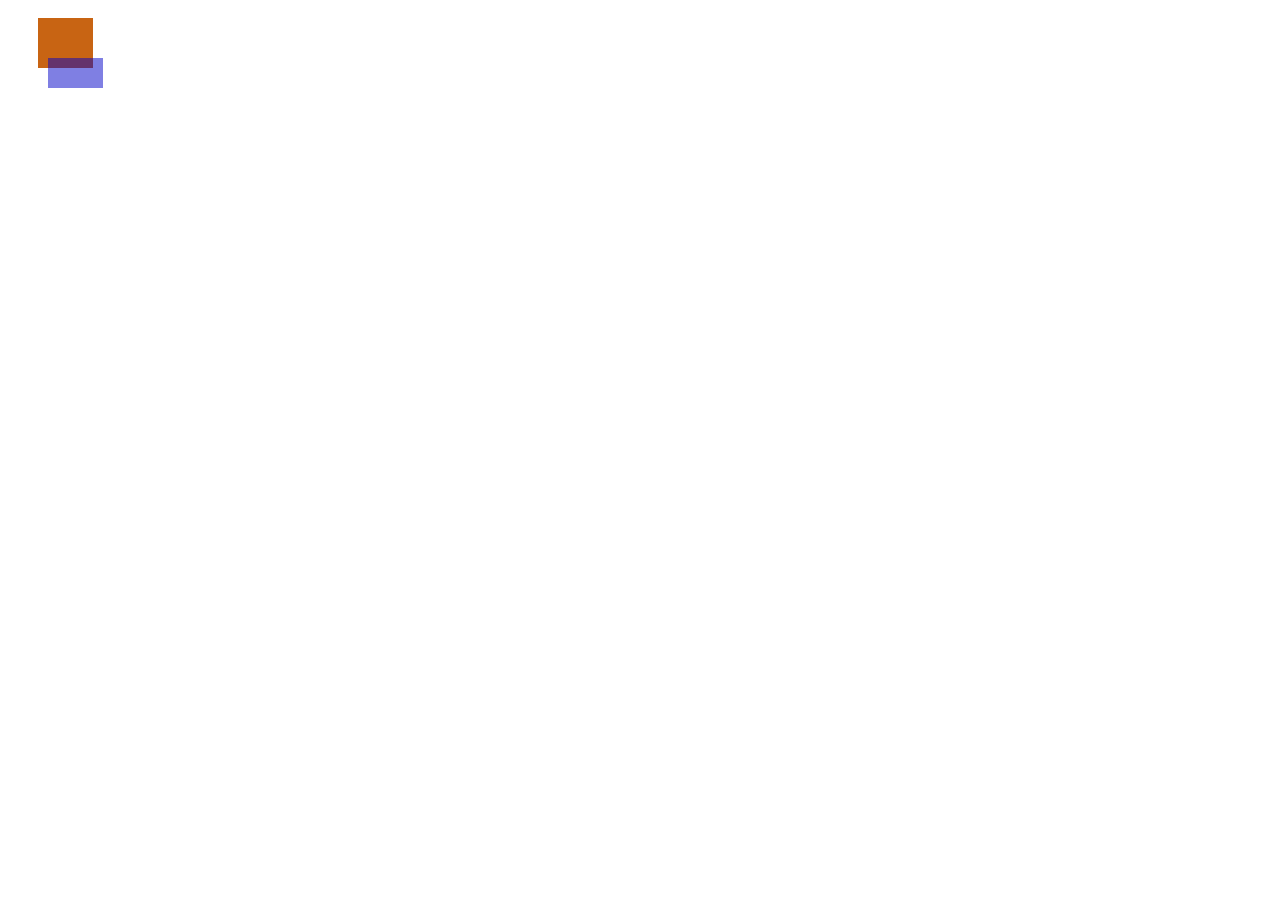
==== index.html @ 6aee693e "Update index.html" ====
<html>
 <head>
  <script type="application/javascript">
    function draw() {
      var canvas = document.getElementById("canvas");
      if (canvas.getContext) {
        var ctx = canvas.getContext("2d");

        ctx.fillStyle = "rgb(200,100,19)";
        ctx.fillRect (30, 10, 55, 50);

        ctx.fillStyle = "rgba(0, 0, 200, 0.5)";
        ctx.fillRect (40, 50, 55, 30);
      }
    }
  </script>
 </head>
 <body onload="draw();">
   <canvas id="canvas" width="300" height="300"></canvas>
 </body>
</html>
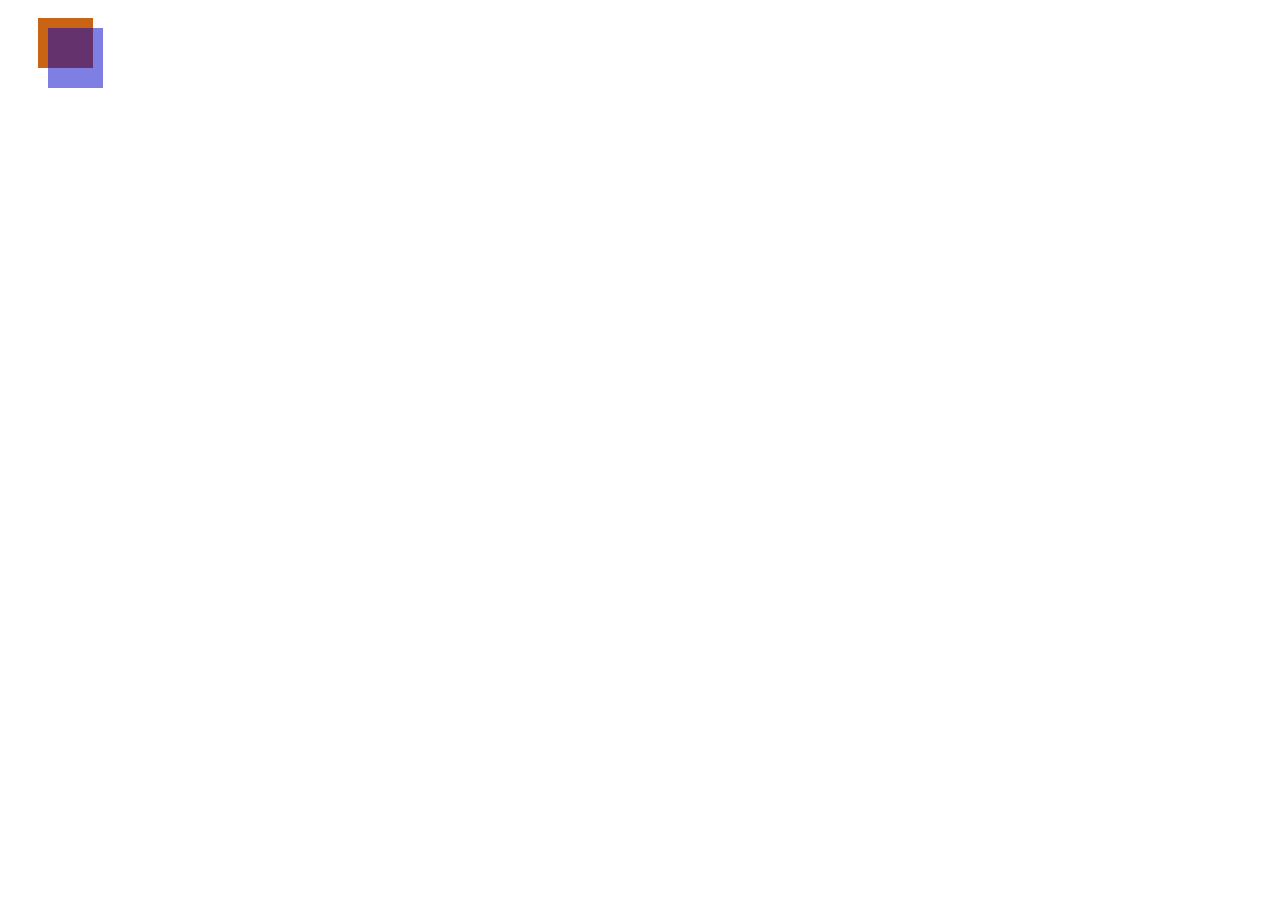
==== commit eb83ad54: "Update index.html" ====
--- a/index.html
+++ b/index.html
@@ -10,7 +10,7 @@
         ctx.fillRect (30, 10, 55, 50);
 
         ctx.fillStyle = "rgba(0, 0, 200, 0.5)";
-        ctx.fillRect (40, 50, 55, 30);
+        ctx.fillRect (40, 20, 55, 60);
       }
     }
   </script>
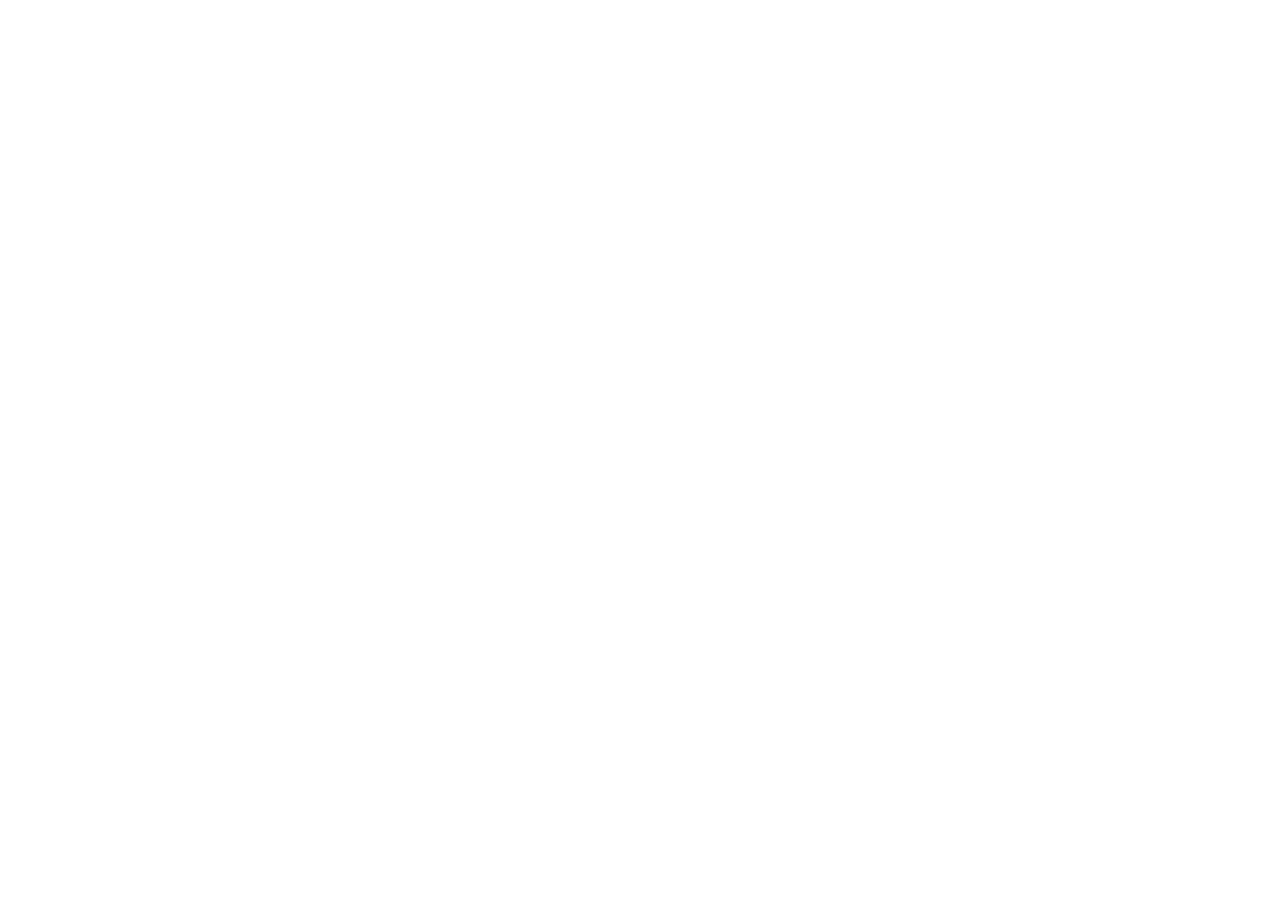
==== commit 942a9596: "Update index.html" ====
--- a/index.html
+++ b/index.html
@@ -7,10 +7,10 @@
         var ctx = canvas.getContext("2d");
 
         ctx.fillStyle = "rgb(200,100,19)";
-        ctx.fillRect (30, 10, 55, 50);
+        ctx.fillRect (320, 100, 155, 150);
 
         ctx.fillStyle = "rgba(0, 0, 200, 0.5)";
-        ctx.fillRect (40, 20, 55, 60);
+        ctx.fillRect (340, 200, 155, 160);
       }
     }
   </script>
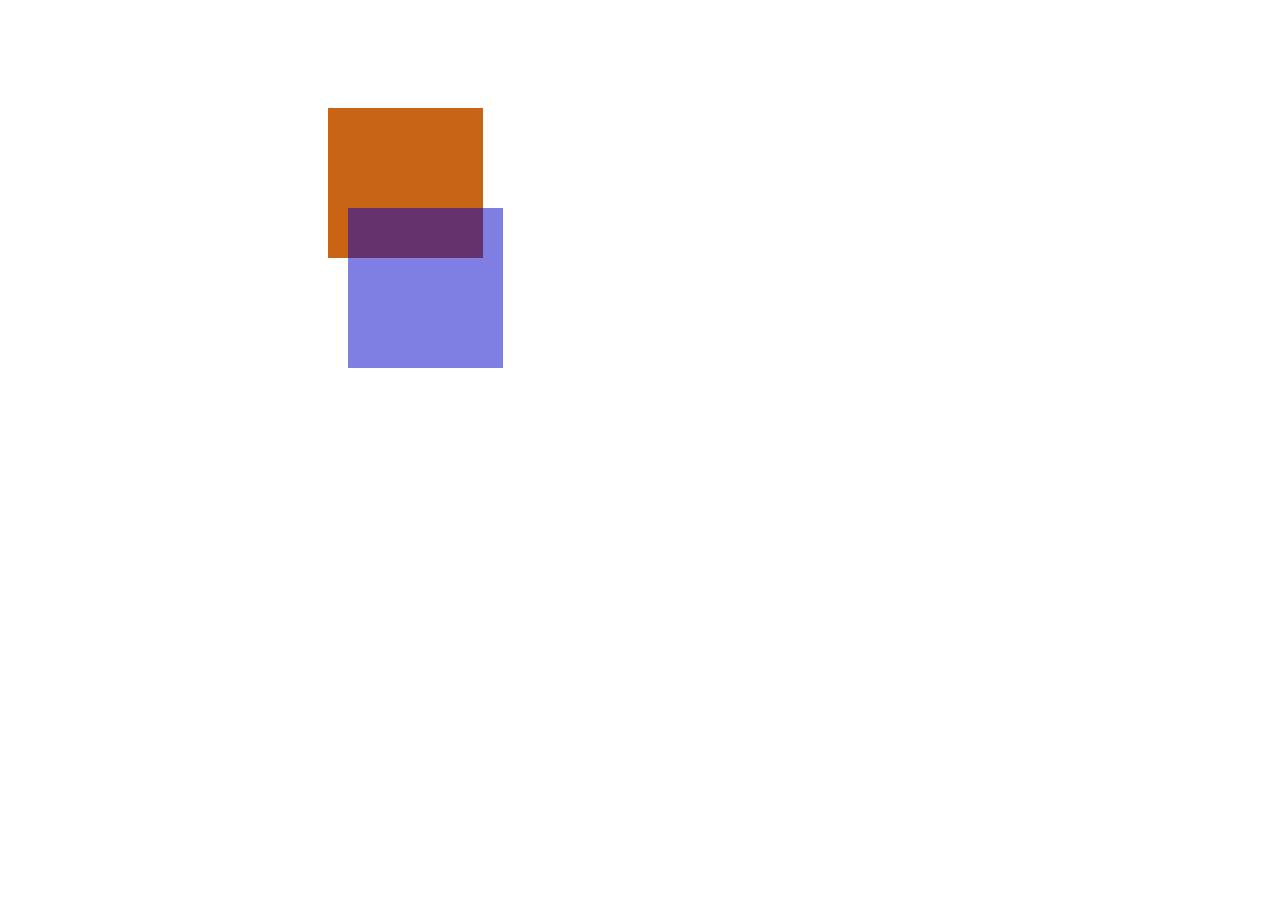
==== commit 63faad76: "Update index.html" ====
--- a/index.html
+++ b/index.html
@@ -16,6 +16,6 @@
   </script>
  </head>
  <body onload="draw();">
-   <canvas id="canvas" width="300" height="300"></canvas>
+   <canvas id="canvas" width="1000" height="500"></canvas>
  </body>
 </html>
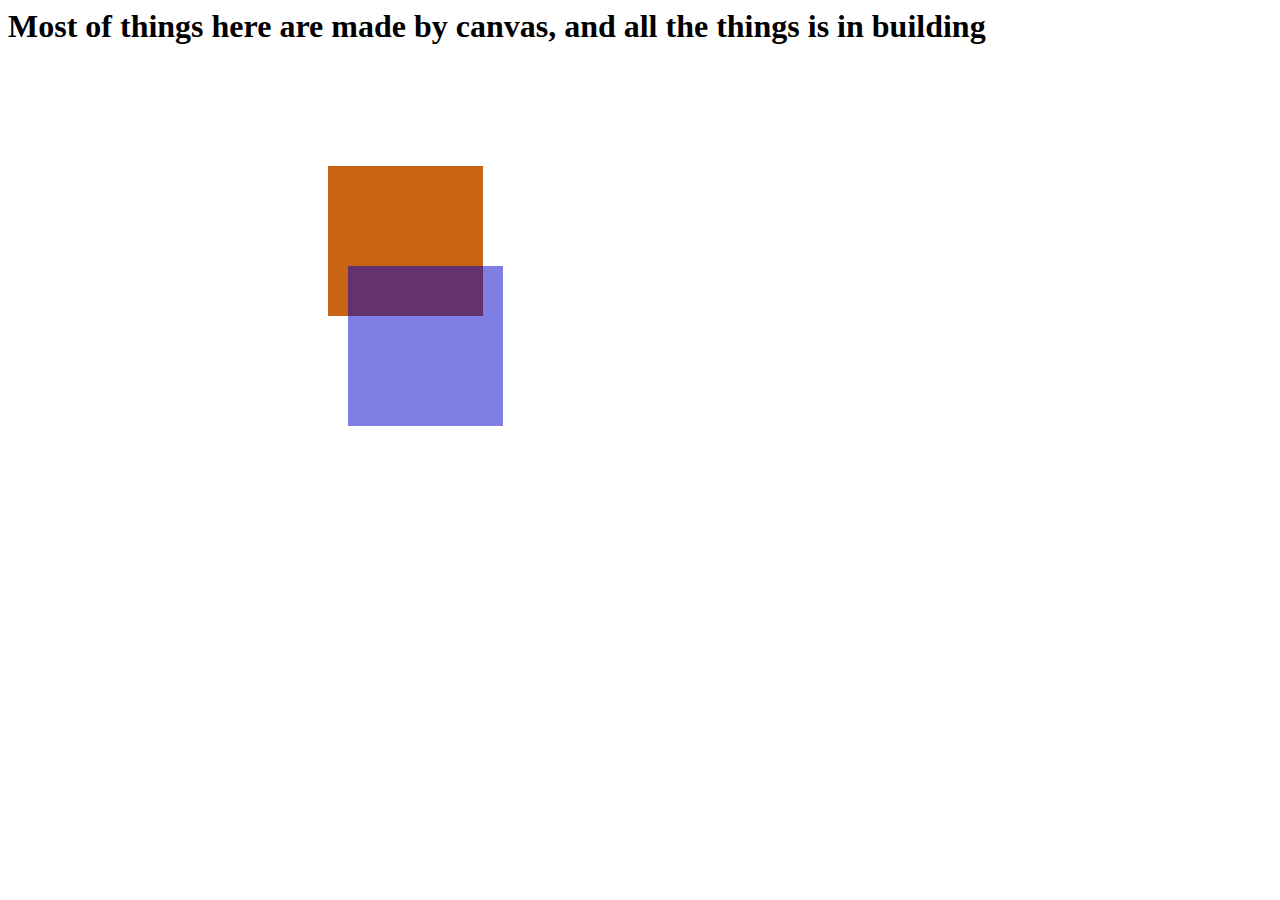
==== commit 66cdf547: "Update index.html" ====
--- a/index.html
+++ b/index.html
@@ -1,5 +1,7 @@
 <html>
  <head>
+  <title>Welcome to ava's test room</title>
+  <h1>Most of things here are made by canvas, and all the things is in building</h1>
   <script type="application/javascript">
     function draw() {
       var canvas = document.getElementById("canvas");
@@ -16,6 +18,6 @@
   </script>
  </head>
  <body onload="draw();">
-   <canvas id="canvas" width="1000" height="500"></canvas>
+   <canvas id="canvas" width="500" height="500"></canvas>
  </body>
 </html>
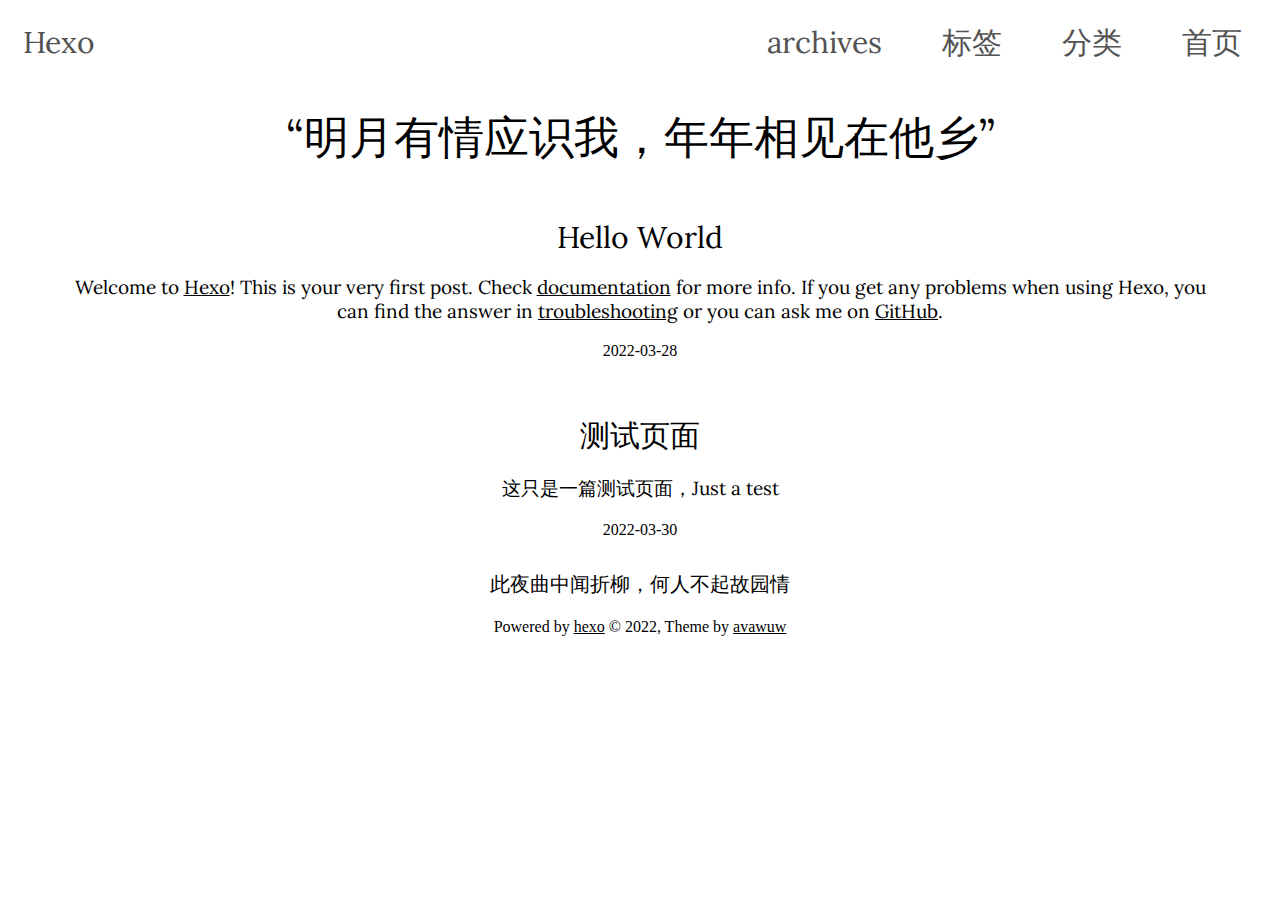
==== commit 95cf9a41: "Add files via upload" ====
--- a/index.html
+++ b/index.html
@@ -1,23 +1,71 @@
+<!DOCTYPE html>
 <html>
- <head>
-  <title>Welcome to ava's test room</title>
-  <h1>Most of things here are made by canvas, and all the things is in building</h1>
-  <script type="application/javascript">
-    function draw() {
-      var canvas = document.getElementById("canvas");
-      if (canvas.getContext) {
-        var ctx = canvas.getContext("2d");
+<head>
+    <meta http-equiv="content-type" content="text/html; charset=utf-8">
+    <meta content="width=device-width, initial-scale=1.0, maximum-scale=1.0, user-scalable=0" name="viewport">
+    <title>Hexo</title>
+    
+<link rel="stylesheet" href="/css/style.css">
 
-        ctx.fillStyle = "rgb(200,100,19)";
-        ctx.fillRect (320, 100, 155, 150);
-
-        ctx.fillStyle = "rgba(0, 0, 200, 0.5)";
-        ctx.fillRect (340, 200, 155, 160);
-      }
-    }
-  </script>
- </head>
- <body onload="draw();">
-   <canvas id="canvas" width="500" height="500"></canvas>
- </body>
-</html>
+<meta name="generator" content="Hexo 6.1.0"></head>
+<body>
+    <div class="container">
+    <header class="header">
+    <nav class="navbar">
+        <ul class="menu">
+            
+            <li class="menu-item">
+                <a href="/" class="menu-item-link">首页</a>
+            </li>
+            
+            <li class="menu-item">
+                <a href="/categories" class="menu-item-link">分类</a>
+            </li>
+            
+            <li class="menu-item">
+                <a href="/tags" class="menu-item-link">标签</a>
+            </li>
+            
+            <li class="menu-item">
+                <a href="/archives" class="menu-item-link">archives</a>
+            </li>
+            
+            <li class="titleheader">Hexo</li>
+        </ul>
+    </nav>
+</header>
+    <section class="posts">
+    <span class="headdata">“明月有情应识我，年年相见在他乡”</span>
+    
+    <article class="post">
+        <div class="post-title">
+            <a class="post-title-link" href="/2022/03/28/hello-world/">Hello World</a>
+        </div>
+        <div class="post-excerpt">
+            <p>Welcome to <a target="_blank" rel="noopener" href="https://hexo.io/">Hexo</a>! This is your very first post. Check <a target="_blank" rel="noopener" href="https://hexo.io/docs/">documentation</a> for more info. If you get any problems when using Hexo, you can find the answer in <a target="_blank" rel="noopener" href="https://hexo.io/docs/troubleshooting.html">troubleshooting</a> or you can ask me on <a target="_blank" rel="noopener" href="https://github.com/hexojs/hexo/issues">GitHub</a>.</p>
+        </div>
+        <div class="post-date">
+            <span class="post-date">2022-03-28</span>
+        </div>
+    </article>
+    
+    <article class="post">
+        <div class="post-title">
+            <a class="post-title-link" href="/2022/03/30/%E6%B5%8B%E8%AF%95%E9%A1%B5%E9%9D%A2/">测试页面</a>
+        </div>
+        <div class="post-excerpt">
+            <p>这只是一篇测试页面，Just a test</p>
+        </div>
+        <div class="post-date">
+            <span class="post-date">2022-03-30</span>
+        </div>
+    </article>
+    
+</section>
+    <footer>
+    <p class="footdata">此夜曲中闻折柳，何人不起故园情</p>
+    <p class="foottext">Powered by <a class="foottext" href="https://hexo.io/" target="_blank" rel="nofollow">hexo</a> &copy; 2022, Theme by <a class="foottext" href="https://github.com/avawuw/avatheme" target="_blank" rel="nofollow">avawuw</a></p>
+</footer>
+    </div>
+</body>
+</html> --- a/css/style.css
+++ b/css/style.css
@@ -0,0 +1,80 @@
+@import url("https://fonts.googleapis.com/css2?family=Playfair+Display:ital@1&display=swap");
+@import url("https://fonts.googleapis.com/css2?family=Lora&display=swap");
+@font-face {
+  font-family: MaNaMinA;
+  src: url("/ttf/HanaMinA.ttf") format('truetype'); /* Safari, Android, iOS */
+}
+ul {
+  list-style-type: none;
+  margin: 0;
+  padding: 0;
+}
+li.menu-item {
+  font-family: 'Lora', 'MaNaMinA';
+  font-size: 30px;
+  display: inline;
+  float: right;
+  padding: 15px;
+}
+li.titleheader {
+  font-family: 'Lora';
+  font-size: 30px;
+  display: inline;
+  padding: 15px;
+  color: #525252;
+  float: left;
+}
+a.menu-item-link {
+  text-decoration: none;
+  color: #525252;
+  padding: 15px;
+}
+a:hover {
+  color: #000;
+}
+p.footdata {
+  font-family: 'MaNaMinA';
+  font-size: 20px;
+  color: #000;
+  text-align: center;
+}
+a.foottext {
+  color: #000;
+}
+p.foottext {
+  text-align: center;
+}
+section.posts {
+  text-align: center;
+  padding: 100px 0 6px;
+}
+span.headdata {
+  text-align: center;
+  font-family: 'Lora', 'MaNaMinA';
+  font-size: 45px;
+}
+div.post-title {
+  font-family: 'Lora', 'MaNaMinA';
+  font-size: 30px;
+}
+a.post-title-link {
+  text-decoration: none;
+  color: #000;
+  padding: 0 15px 0;
+}
+a:hover {
+  text-decoration: underline;
+}
+div.post-excerpt {
+  font-family: 'Lora', 'MaNaMinA';
+  font-size: 19px;
+}
+span.post-data {
+  padding: 0 100px 0;
+}
+article.post {
+  padding: 50px 60px 6px;
+}
+a {
+  color: #000;
+}
